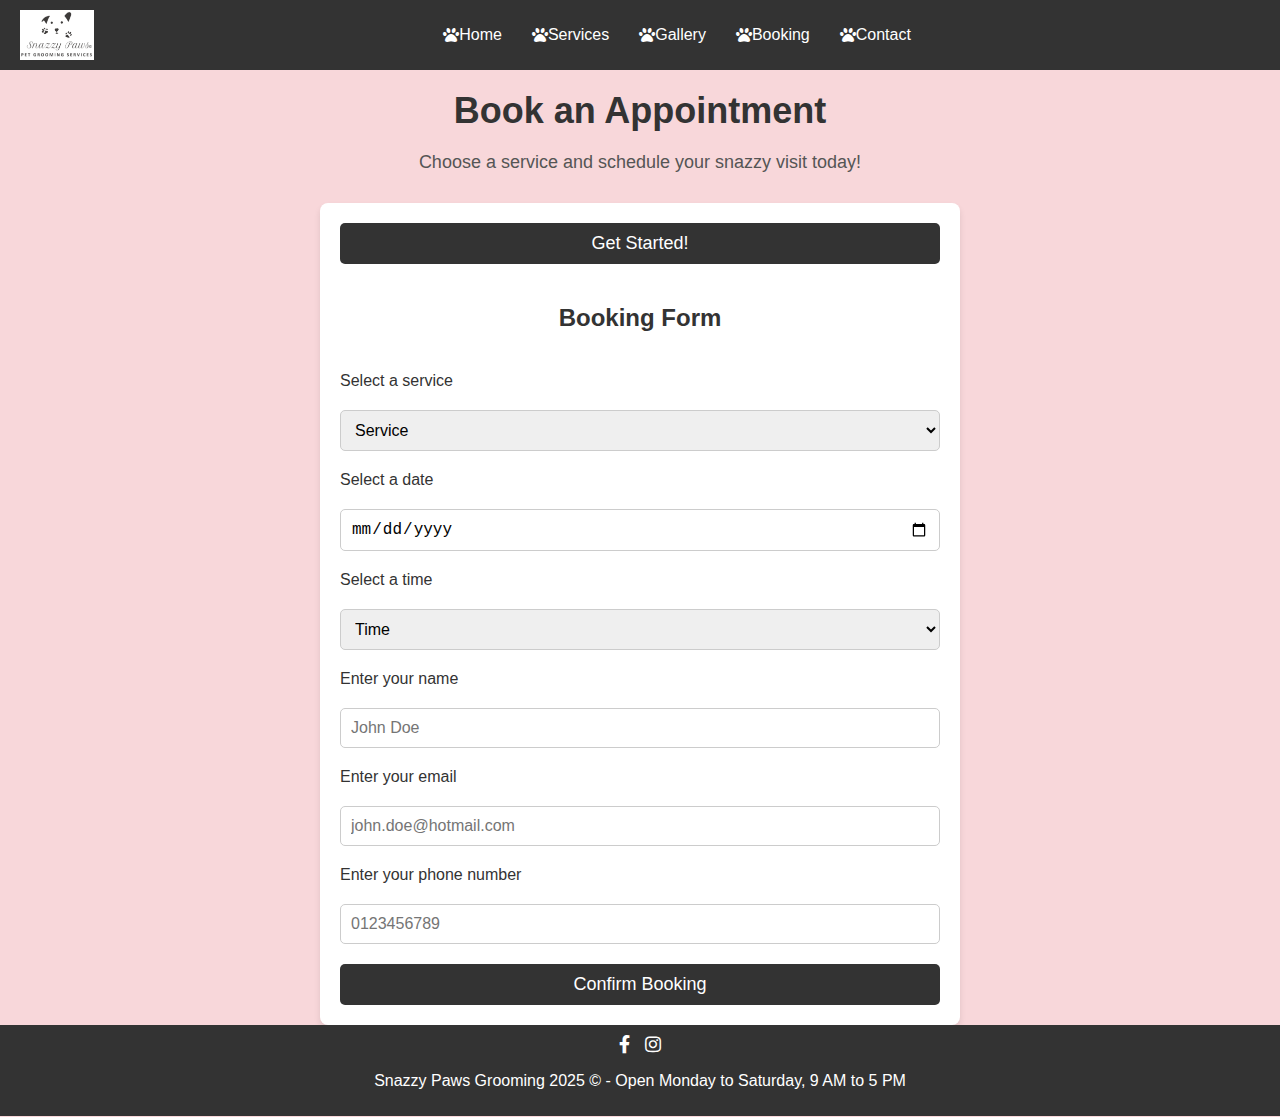
==== BookingPage.html @ aeac4712 "Initial commit for my Snazzy Paws website" ====
<!DOCTYPE html>
<html lang="en">
<head>
    <meta charset="UTF-8">
    <meta name="viewport" content="width=device-width, initial-scale=1.0">
    <title>Snazzy Paws Grooming - Booking</title>
    <link rel="stylesheet" href="css/styles.css">
    <link rel="stylesheet" href="https://cdnjs.cloudflare.com/ajax/libs/font-awesome/5.15.3/css/all.min.css">
</head>
<body>
    <header>
        <div class="navbar">
            <img src="Images/SnazzyPawsLogo.PNG" alt="Snazzy Paws Logo" class="logo">
            <nav>
                <ul>
                    <li><a href="index.html"><i class="fas fa-paw"></i> Home</a></li>
                    <li><a href="ServicesPage.html"><i class="fas fa-paw"></i> Services</a></li>
                    <li><a href="GalleryPage.html"><i class="fas fa-paw"></i> Gallery</a></li>
                    <li><a href="BookingPage.html"><i class="fas fa-paw"></i> Booking</a></li>
                    <li><a href="ContactPage.html"><i class="fas fa-paw"></i> Contact</a></li>
                </ul>
            </nav>
        </div>
    </header>

    <main>
        <h1 class="page-title">Book an Appointment</h1>
        <p class="page-subtitle">Choose a service and schedule your snazzy visit today!</p>

        <div class="booking-form-container">
            <form class="booking-form">
                <button type="button" class="start-button">Get Started!</button>

                <h2>Booking Form</h2>

                <label for="service">Select a service</label>
                <select id="service" name="service" required>
                    <option value="" disabled selected>Service</option>
                    <option value="bath">Bathing/Basic Care</option>
                    <option value="haircuts">Haircuts and Styling</option>
                    <option value="nails">Nail and Paw Care</option>
                </select>

                <label for="date">Select a date</label>
                <input type="date" id="date" name="date" required>

                <label for="time">Select a time</label>
                <select id="time" name="time" required>
                    <option value="" disabled selected>Time</option>
                    <option value="09:00">9:00 AM</option>
                    <option value="09:30">9:30 AM</option>
                    <option value="10:00">10:00 AM</option>
                    <option value="10:30" disabled>10:30 AM (Unavailable)</option>
                    <option value="11:00">11:00 AM</option>
                    <option value="11:30" disabled>11:30 AM (Unavailable)</option>
                    <option value="12:00">12:00 PM</option>
                    <option value="12:30">12:30 PM</option>
                    <option value="01:00">1:00 PM</option>
                    <option value="01:30">1:30 PM</option>
                    <option value="02:00">2:00 PM</option>
                    <option value="02:30">2:30 PM</option>
                    <option value="03:00" disabled>3:00 PM (Unavailable)</option>
                    <option value="03:30">3:30 PM</option>
                    <option value="04:00">4:00 PM</option>
                    <option value="04:30">4:30 PM</option>
                </select>

                <label for="name">Enter your name</label>
                <input type="text" id="name" name="name" placeholder="John Doe" required>

                <label for="email">Enter your email</label>
                <input type="email" id="email" name="email" placeholder="john.doe@hotmail.com" required>

                <label for="phone">Enter your phone number</label>
                <input type="tel" id="phone" name="phone" placeholder="0123456789" required>

                <button type="submit" class="confirm-button">Confirm Booking</button>
            </form>
        </div>
    </main>

    <footer>
        <div class="social-icons">
            <a href="https://facebook.com"><i class="fab fa-facebook-f"></i></a>
            <a href="https://instagram.com"><i class="fab fa-instagram"></i></a>
        </div>
        <p>Snazzy Paws Grooming 2025 © - Open Monday to Saturday, 9 AM to 5 PM</p>
    </footer>
</body>
</html>
---- css/styles.css ----
/* General Styles */
html, body {
    height: 100%; /* Ensures the full height is used for the layout */
}

body {
    display: flex;
    flex-direction: column;
    justify-content: space-between;
    font-family: Arial, sans-serif;
    margin: 0;
    padding: 0;
    background-color: #f8d7da; /* Light pink */
    color: #333;
}

/* Header */
header .navbar {
    display: flex;
    align-items: center;
    justify-content: space-between;
    background-color: #333;
    padding: 10px 20px;
}

header .logo {
    height: 50px;
}

header nav {
    flex: 1;
    text-align: center;
}

header nav ul {
    list-style: none;
    display: flex;
    justify-content: center;
    margin: 0;
    padding: 0;
}

header nav ul li {
    margin: 0 15px;
}

header nav ul li a {
    text-decoration: none;
    color: white;
    font-size: 16px;
    display: flex;
    align-items: center;
}

/* Page Title */
.page-title {
    text-align: center;
    font-size: 36px;
    margin: 20px 0;
}

.page-subtitle {
    text-align: center;
    font-size: 18px;
    margin-bottom: 30px;
    color: #555; /* Optional: A softer text color for the subtitle */
}

/* Main Content */
main {
    flex: 1; /* Ensures the main content expands to push the footer to the bottom */
}

/* Home Page */
.home-page .content {
    display: flex;
    justify-content: center;
    align-items: center;
    gap: 20px;
    text-align: center;
    padding: 20px;
}

.home-page .content img {
    width: 250px;
    height: 250px;
    border-radius: 50%;
    object-fit: cover;
    box-shadow: 0 4px 6px rgba(0, 0, 0, 0.2);
}

/* Contact Page */
.contact-page .contact-content {
    display: flex;
    justify-content: center;
    align-items: flex-start;
    gap: 50px;
    padding: 40px 20px;
}

.contact-page .contact-content .round-image {
    width: 300px;
    height: 300px;
    border-radius: 50%;
    object-fit: cover;
    border: 5px solid #fff;
    box-shadow: 0 4px 6px rgba(0, 0, 0, 0.2);
}

.contact-page .contact-form {
    max-width: 600px;
    width: 100%;
}

.contact-page .contact-form h1 {
    font-size: 36px;
    margin-bottom: 10px;
    text-align: center;
}

.contact-page .contact-form p {
    font-size: 18px;
    margin-bottom: 20px;
    text-align: center;
}

.contact-page .contact-form form {
    display: flex;
    flex-direction: column;
    gap: 15px; /* Adds uniform spacing between elements */
}

.contact-page .contact-form form label {
    font-size: 16px;
    color: #333;
}

.contact-page .contact-form form input,
.contact-page .contact-form form textarea {
    padding: 10px;
    font-size: 16px;
    border: 1px solid #ccc;
    border-radius: 5px;
    width: 100%;
    box-sizing: border-box;
}

.contact-page .contact-form form textarea {
    height: 100px;
    resize: vertical;
}

.contact-page .contact-form form button {
    padding: 10px 15px;
    font-size: 16px;
    background-color: #333;
    color: white;
    border: none;
    border-radius: 5px;
    cursor: pointer;
    width: 100%;
    align-self: center; /* Centers the button */
}

.contact-page .contact-form form button:hover {
    background-color: #555;
}


/* Services Page */
.services-grid {
    display: grid;
    grid-template-columns: repeat(3, 1fr); /* 3 items per row */
    gap: 30px;
    max-width: 1200px;
    margin: 0 auto; /* Center the grid */
    padding: 20px;
}

.services-grid .service-item {
    text-align: center;
}

.service-image {
    width: 150px;
    height: 150px;
    border-radius: 50%; /* Rounded images */
    object-fit: cover;
    border: 4px solid white;
    box-shadow: 0 4px 6px rgba(0, 0, 0, 0.2);
    transition: transform 0.3s ease-in-out;
}

.service-image:hover {
    transform: scale(1.1);
}

.service-item p {
    margin-top: 10px;
    font-size: 16px;
}

/* Gallery Page */
.gallery-grid {
    display: grid;
    grid-template-columns: repeat(auto-fit, minmax(200px, 1fr));
    gap: 30px;
    max-width: 1200px;
    margin: 0 auto;
    padding: 20px;
}

.gallery-item img {
    width: 200px;
    height: 200px;
    border-radius: 50%;
    object-fit: cover;
    border: 4px solid white;
    box-shadow: 0 4px 6px rgba(0, 0, 0, 0.2);
    transition: transform 0.3s ease-in-out;
}

.gallery-item img:hover {
    transform: scale(1.1);
}

/* Booking Page */
.booking-form-container {
    max-width: 600px;
    margin: 0 auto;
    padding: 20px;
    background-color: white;
    border-radius: 8px;
    box-shadow: 0 4px 6px rgba(0, 0, 0, 0.1);
}

.booking-form {
    display: flex;
    flex-direction: column;
    gap: 20px;
    align-items: center; /* Ensures the form elements are centered */
}

.booking-form label {
    font-size: 16px;
    width: 100%;
    text-align: left; /* Align labels to the left */
}

.booking-form input,
.booking-form select {
    padding: 10px;
    font-size: 16px;
    border: 1px solid #ccc;
    border-radius: 5px;
    width: 100%; /* Consistent width */
    box-sizing: border-box;
}

.booking-form .start-button,
.booking-form .confirm-button {
    background-color: #333;
    color: white;
    font-size: 18px;
    border: none;
    border-radius: 5px;
    padding: 10px 15px;
    width: 100%; /* Same width as input fields */
    cursor: pointer;
}

.booking-form .start-button:hover,
.booking-form .confirm-button:hover {
    background-color: #555;
}

/* Footer */
footer {
    background-color: #333;
    color: white;
    text-align: center;
    padding: 10px;
}

footer .social-icons {
    display: flex;
    justify-content: center;
    gap: 15px;
    margin-bottom: 10px;
}

footer .social-icons a {
    color: white;
    font-size: 18px;
    text-decoration: none;
}

footer .social-icons a:hover {
    color: #ddd;
}

/* Responsive Design */
@media (max-width: 1024px) {
    .services-grid {
        grid-template-columns: repeat(2, 1fr);
    }
    .gallery-grid {
        grid-template-columns: repeat(2, 1fr);
    }
}

@media (max-width: 768px) {
    .services-grid {
        grid-template-columns: repeat(2, 1fr);
    }
    .gallery-grid {
        grid-template-columns: repeat(2, 1fr);
    }
    .booking-form-container {
        padding: 10px;
    }
}

@media (max-width: 480px) {
    .services-grid {
        grid-template-columns: 1fr;
    }
    .gallery-grid {
        grid-template-columns: 1fr;
    }
    .home-page .content img {
        width: 200px;
        height: 200px;
    }
}
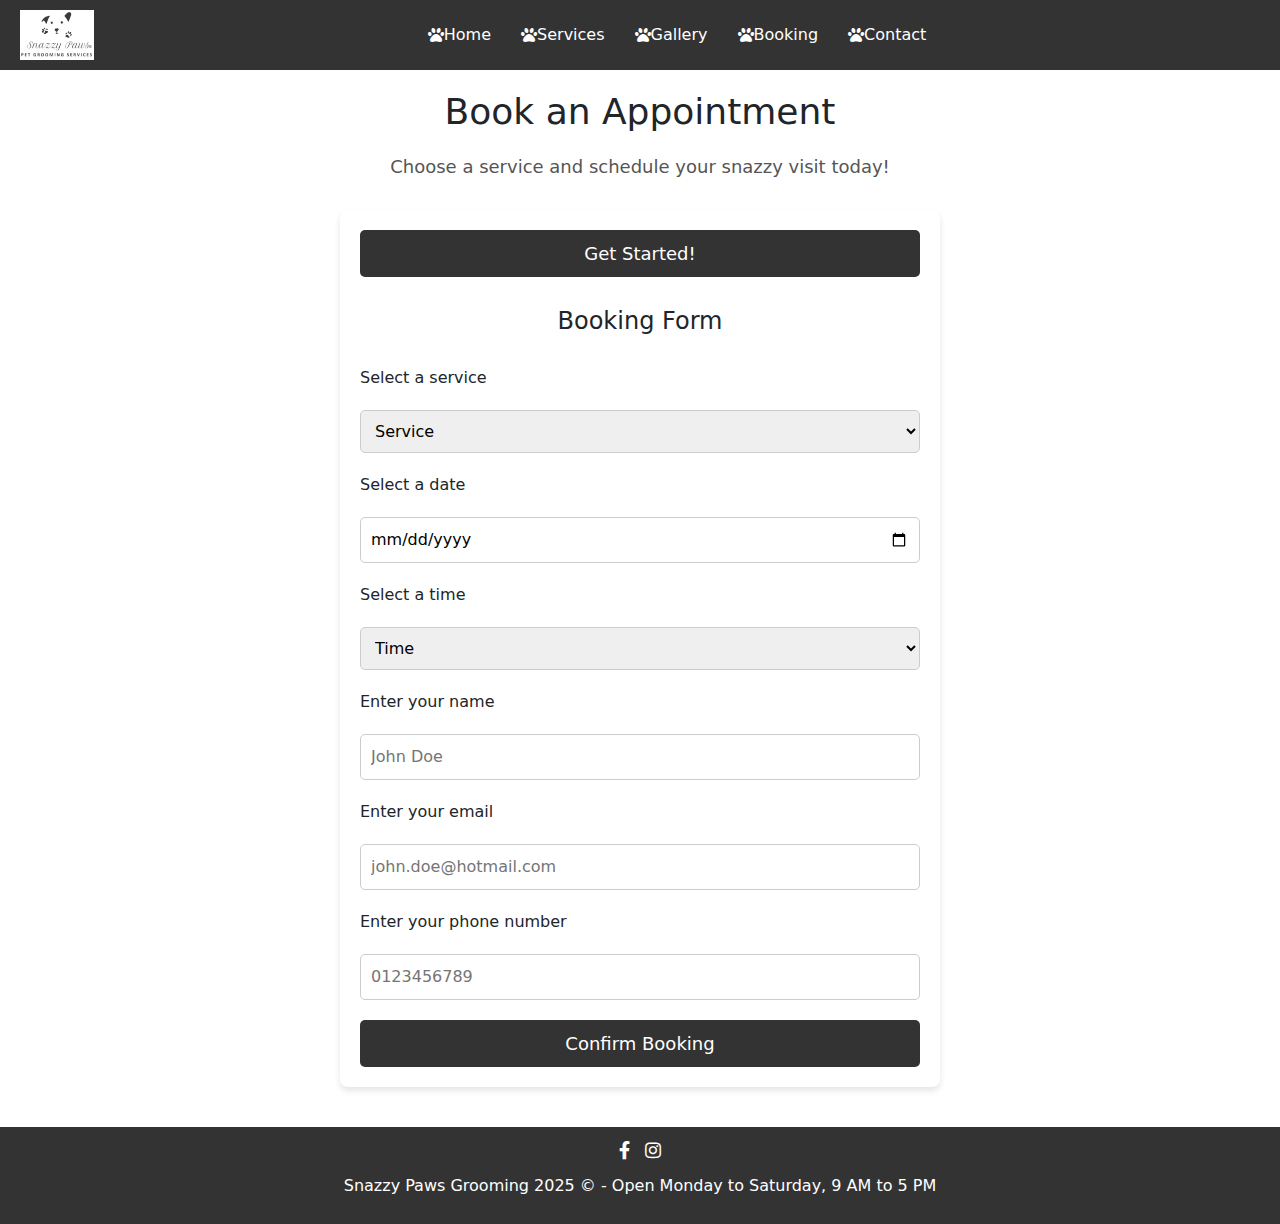
==== commit 9d21080d: "Updated Booking Page with Bootstrap & comments" ====
--- a/BookingPage.html
+++ b/BookingPage.html
@@ -4,10 +4,15 @@
     <meta charset="UTF-8">
     <meta name="viewport" content="width=device-width, initial-scale=1.0">
     <title>Snazzy Paws Grooming - Booking</title>
+
+    <!-- Link to External Stylesheets -->
     <link rel="stylesheet" href="css/styles.css">
     <link rel="stylesheet" href="https://cdnjs.cloudflare.com/ajax/libs/font-awesome/5.15.3/css/all.min.css">
+    <link href="https://cdn.jsdelivr.net/npm/bootstrap@5.3.0-alpha1/dist/css/bootstrap.min.css" rel="stylesheet">
 </head>
 <body>
+
+    <!-- Navigation Bar -->
     <header>
         <div class="navbar">
             <img src="Images/SnazzyPawsLogo.PNG" alt="Snazzy Paws Logo" class="logo">
@@ -23,16 +28,19 @@
         </div>
     </header>
 
+    <!-- Main Content -->
     <main>
         <h1 class="page-title">Book an Appointment</h1>
         <p class="page-subtitle">Choose a service and schedule your snazzy visit today!</p>
 
+        <!-- Booking Form -->
         <div class="booking-form-container">
             <form class="booking-form">
                 <button type="button" class="start-button">Get Started!</button>
 
                 <h2>Booking Form</h2>
 
+                <!-- Service Selection -->
                 <label for="service">Select a service</label>
                 <select id="service" name="service" required>
                     <option value="" disabled selected>Service</option>
@@ -41,9 +49,11 @@
                     <option value="nails">Nail and Paw Care</option>
                 </select>
 
+                <!-- Date Selection -->
                 <label for="date">Select a date</label>
                 <input type="date" id="date" name="date" required>
 
+                <!-- Time Selection -->
                 <label for="time">Select a time</label>
                 <select id="time" name="time" required>
                     <option value="" disabled selected>Time</option>
@@ -65,6 +75,7 @@
                     <option value="04:30">4:30 PM</option>
                 </select>
 
+                <!-- User Information -->
                 <label for="name">Enter your name</label>
                 <input type="text" id="name" name="name" placeholder="John Doe" required>
 
@@ -74,11 +85,13 @@
                 <label for="phone">Enter your phone number</label>
                 <input type="tel" id="phone" name="phone" placeholder="0123456789" required>
 
+                <!-- Submit Button -->
                 <button type="submit" class="confirm-button">Confirm Booking</button>
             </form>
         </div>
     </main>
 
+    <!-- Footer Section -->
     <footer>
         <div class="social-icons">
             <a href="https://facebook.com"><i class="fab fa-facebook-f"></i></a>
@@ -86,5 +99,6 @@
         </div>
         <p>Snazzy Paws Grooming 2025 © - Open Monday to Saturday, 9 AM to 5 PM</p>
     </footer>
+
 </body>
 </html>
--- a/css/styles.css
+++ b/css/styles.css
@@ -1,12 +1,5 @@
 /* General Styles */
-html, body {
-    height: 100%; /* Ensures the full height is used for the layout */
-}
-
 body {
-    display: flex;
-    flex-direction: column;
-    justify-content: space-between;
     font-family: Arial, sans-serif;
     margin: 0;
     padding: 0;
@@ -64,11 +57,6 @@
     font-size: 18px;
     margin-bottom: 30px;
     color: #555; /* Optional: A softer text color for the subtitle */
-}
-
-/* Main Content */
-main {
-    flex: 1; /* Ensures the main content expands to push the footer to the bottom */
 }
 
 /* Home Page */
@@ -115,24 +103,17 @@
 .contact-page .contact-form h1 {
     font-size: 36px;
     margin-bottom: 10px;
-    text-align: center;
 }
 
 .contact-page .contact-form p {
     font-size: 18px;
     margin-bottom: 20px;
-    text-align: center;
 }
 
 .contact-page .contact-form form {
     display: flex;
     flex-direction: column;
-    gap: 15px; /* Adds uniform spacing between elements */
-}
-
-.contact-page .contact-form form label {
-    font-size: 16px;
-    color: #333;
+    gap: 15px;
 }
 
 .contact-page .contact-form form input,
@@ -142,12 +123,6 @@
     border: 1px solid #ccc;
     border-radius: 5px;
     width: 100%;
-    box-sizing: border-box;
-}
-
-.contact-page .contact-form form textarea {
-    height: 100px;
-    resize: vertical;
 }
 
 .contact-page .contact-form form button {
@@ -158,14 +133,11 @@
     border: none;
     border-radius: 5px;
     cursor: pointer;
-    width: 100%;
-    align-self: center; /* Centers the button */
 }
 
 .contact-page .contact-form form button:hover {
     background-color: #555;
 }
-
 
 /* Services Page */
 .services-grid {
@@ -210,6 +182,12 @@
     padding: 20px;
 }
 
+.gallery-item {
+    display: flex;
+    justify-content: center;
+    align-items: center;
+}
+
 .gallery-item img {
     width: 200px;
     height: 200px;
@@ -226,7 +204,7 @@
 
 /* Booking Page */
 .booking-form-container {
-    max-width: 600px;
+    max-width: 600px; /* Centered and narrower for better appearance */
     margin: 0 auto;
     padding: 20px;
     background-color: white;
@@ -274,12 +252,19 @@
     background-color: #555;
 }
 
+.booking-form h2 {
+    text-align: center;
+    font-size: 24px;
+    margin: 10px 0;
+}
+
 /* Footer */
 footer {
     background-color: #333;
     color: white;
     text-align: center;
     padding: 10px;
+    margin-top: 40px;
 }
 
 footer .social-icons {
